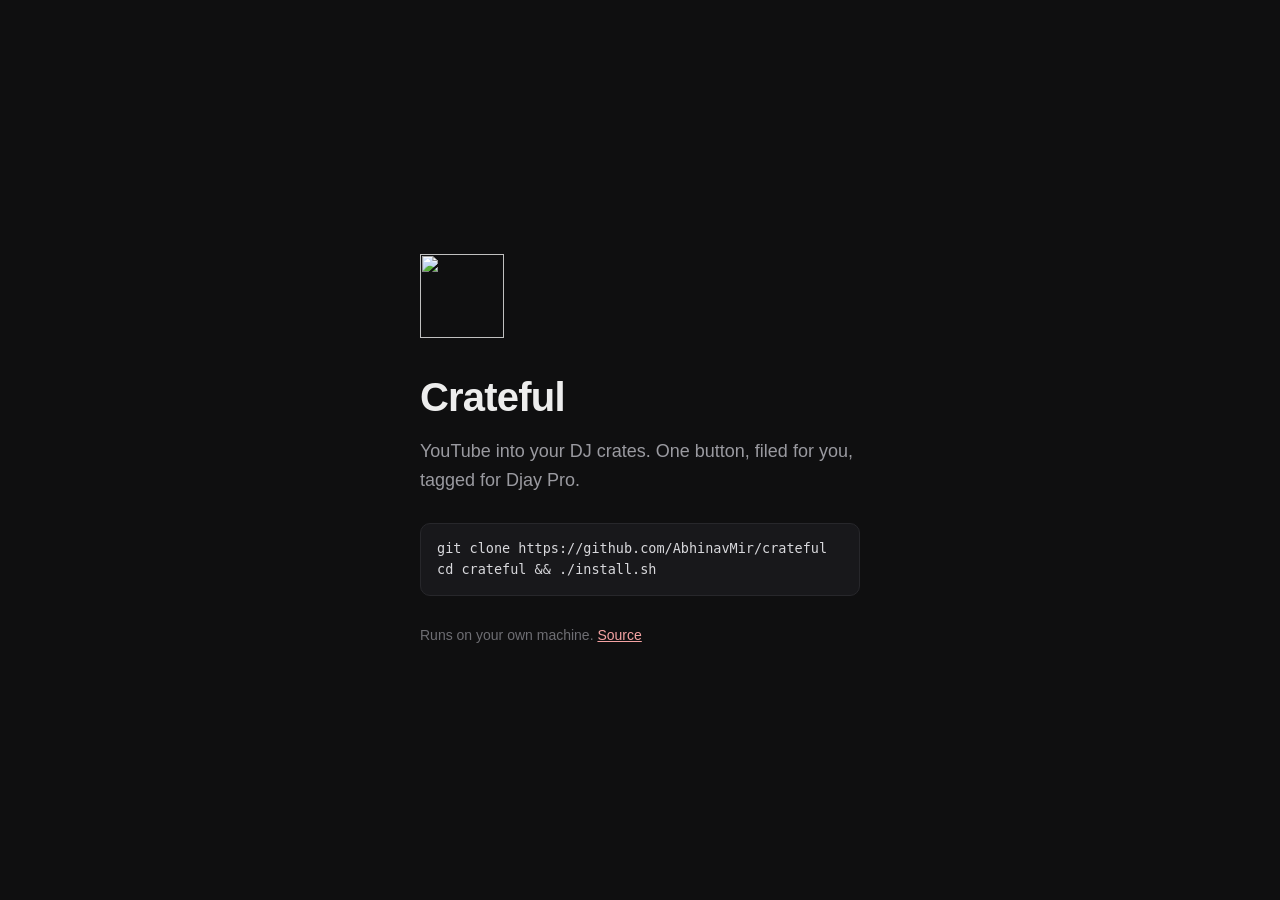
==== site/index.html @ f17ef839 "Add the cratefulapp.com landing page One static page served by Caddy in a small container. No build " ====
<!doctype html>
<html lang="en">
<head>
<meta charset="utf-8">
<meta name="viewport" content="width=device-width, initial-scale=1">
<title>Crateful — YouTube into your DJ crates</title>
<meta name="description" content="Download YouTube audio as MP3 into AI-filed folders, tagged for Djay Pro. Runs on your own machine.">
<link rel="icon" href="/icon.png">
<meta property="og:title" content="Crateful">
<meta property="og:description" content="YouTube into your DJ crates. One button, filed for you.">
<meta property="og:image" content="/icon.png">
<style>
  :root { color-scheme: dark; }
  * { box-sizing: border-box; }
  body {
    margin: 0;
    min-height: 100vh;
    display: grid;
    place-items: center;
    padding: 32px;
    background: #0f0f10;
    color: #ededed;
    font: 16px/1.6 -apple-system, BlinkMacSystemFont, "Segoe UI", Roboto, sans-serif;
  }
  main { max-width: 440px; width: 100%; }
  img { width: 84px; height: 84px; }
  h1 { margin: 20px 0 8px; font-size: 40px; letter-spacing: -0.02em; }
  p { margin: 0 0 28px; color: #9a9aa0; font-size: 18px; }
  pre {
    margin: 0 0 14px;
    padding: 14px 16px;
    background: #18181b;
    border: 1px solid #27272b;
    border-radius: 10px;
    overflow-x: auto;
    font-size: 13.5px;
    color: #d8d8dc;
  }
  a { color: #f5a3a3; }
  footer { margin-top: 28px; font-size: 14px; color: #6e6e73; }
</style>
</head>
<body>
<main>
  <img src="/icon.png" alt="">
  <h1>Crateful</h1>
  <p>YouTube into your DJ crates. One button, filed for you, tagged for Djay&nbsp;Pro.</p>
<pre>git clone https://github.com/AbhinavMir/crateful
cd crateful &amp;&amp; ./install.sh</pre>
  <footer>Runs on your own machine. <a href="https://github.com/AbhinavMir/crateful">Source</a></footer>
</main>
</body>
</html>
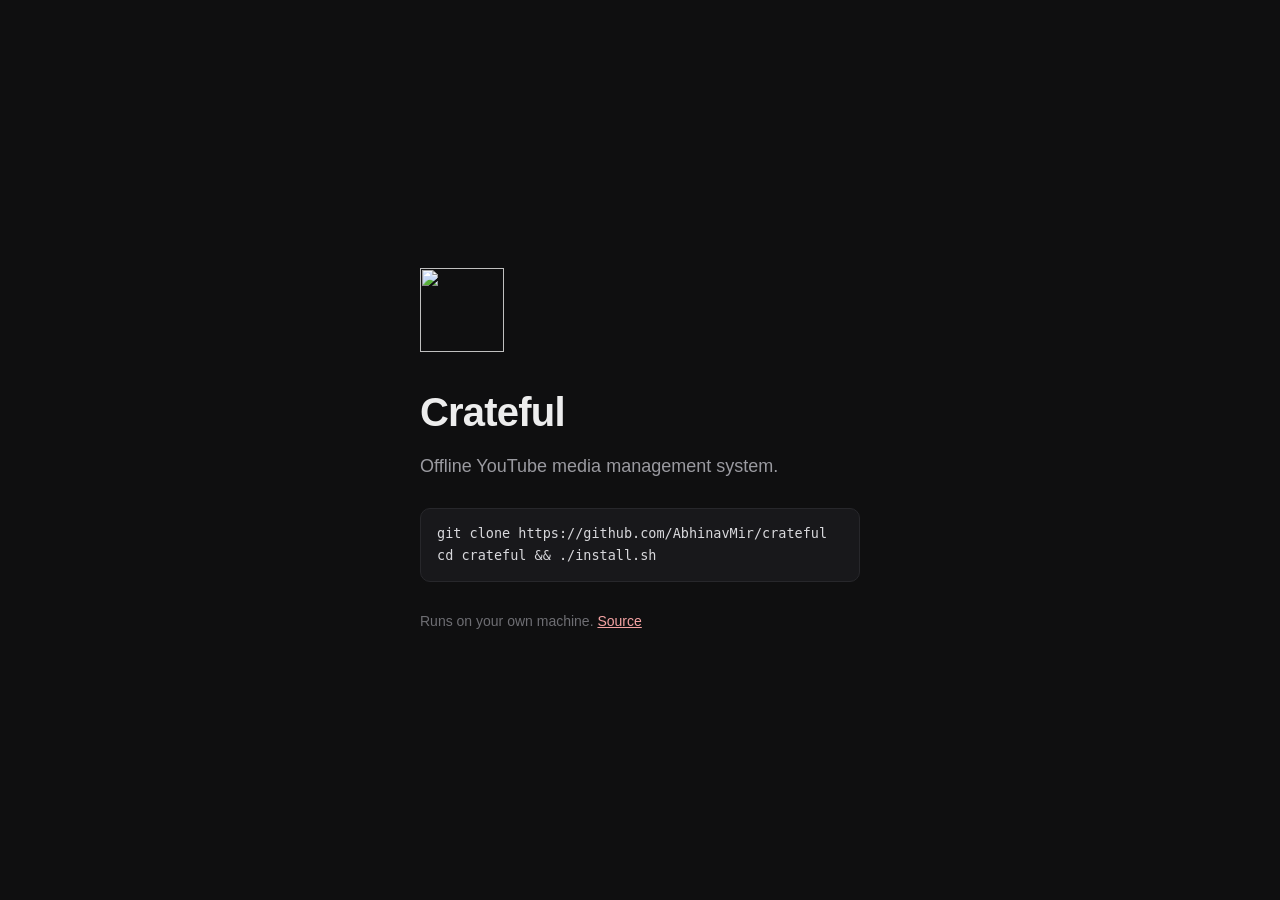
==== commit 282394ce: "Change the landing page copy The page now reads 'Offline YouTube media management system'." ====
--- a/site/index.html
+++ b/site/index.html
@@ -3,11 +3,11 @@
 <head>
 <meta charset="utf-8">
 <meta name="viewport" content="width=device-width, initial-scale=1">
-<title>Crateful — YouTube into your DJ crates</title>
-<meta name="description" content="Download YouTube audio as MP3 into AI-filed folders, tagged for Djay Pro. Runs on your own machine.">
+<title>Crateful — Offline YouTube Media Management System</title>
+<meta name="description" content="Offline YouTube media management system. Runs on your own machine.">
 <link rel="icon" href="/icon.png">
 <meta property="og:title" content="Crateful">
-<meta property="og:description" content="YouTube into your DJ crates. One button, filed for you.">
+<meta property="og:description" content="Offline YouTube media management system.">
 <meta property="og:image" content="/icon.png">
 <style>
   :root { color-scheme: dark; }
@@ -44,7 +44,7 @@
 <main>
   <img src="/icon.png" alt="">
   <h1>Crateful</h1>
-  <p>YouTube into your DJ crates. One button, filed for you, tagged for Djay&nbsp;Pro.</p>
+  <p>Offline YouTube media management system.</p>
 <pre>git clone https://github.com/AbhinavMir/crateful
 cd crateful &amp;&amp; ./install.sh</pre>
   <footer>Runs on your own machine. <a href="https://github.com/AbhinavMir/crateful">Source</a></footer>
